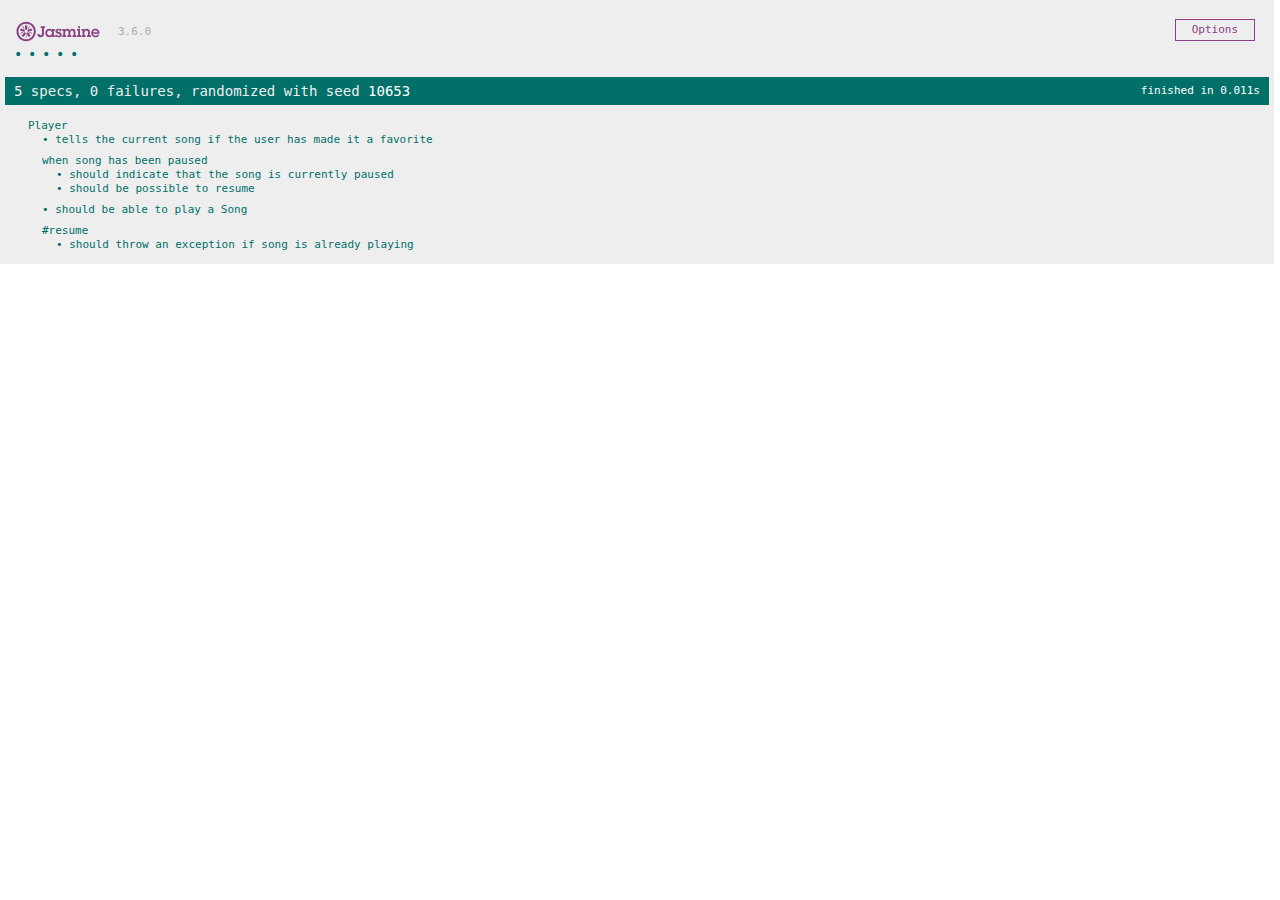
==== Jasmine/SpecRunner.html @ 0d96dcc0 "Setting up Jasmine" ====
<!DOCTYPE html>
<html>
<head>
  <meta charset="utf-8">
  <title>Jasmine Spec Runner v3.6.0</title>

  <link rel="shortcut icon" type="image/png" href="lib/jasmine-3.6.0/jasmine_favicon.png">
  <link rel="stylesheet" href="lib/jasmine-3.6.0/jasmine.css">

  <script src="lib/jasmine-3.6.0/jasmine.js"></script>
  <script src="lib/jasmine-3.6.0/jasmine-html.js"></script>
  <script src="lib/jasmine-3.6.0/boot.js"></script>

  <!-- include source files here... -->
  <script src="src/Player.js"></script>
  <script src="src/Song.js"></script>

  <!-- include spec files here... -->
  <script src="spec/SpecHelper.js"></script>
  <script src="spec/PlayerSpec.js"></script>

</head>

<body>
</body>
</html>
---- Jasmine/lib/jasmine-3.6.0/jasmine.css ----
@charset "UTF-8";
body { overflow-y: scroll; }

.jasmine_html-reporter { width: 100%; background-color: #eee; padding: 5px; margin: -8px; font-size: 11px; font-family: Monaco, "Lucida Console", monospace; line-height: 14px; color: #333; }

.jasmine_html-reporter a { text-decoration: none; }

.jasmine_html-reporter a:hover { text-decoration: underline; }

.jasmine_html-reporter p, .jasmine_html-reporter h1, .jasmine_html-reporter h2, .jasmine_html-reporter h3, .jasmine_html-reporter h4, .jasmine_html-reporter h5, .jasmine_html-reporter h6 { margin: 0; line-height: 14px; }

.jasmine_html-reporter .jasmine-banner, .jasmine_html-reporter .jasmine-symbol-summary, .jasmine_html-reporter .jasmine-summary, .jasmine_html-reporter .jasmine-result-message, .jasmine_html-reporter .jasmine-spec .jasmine-description, .jasmine_html-reporter .jasmine-spec-detail .jasmine-description, .jasmine_html-reporter .jasmine-alert .jasmine-bar, .jasmine_html-reporter .jasmine-stack-trace { padding-left: 9px; padding-right: 9px; }

.jasmine_html-reporter .jasmine-banner { position: relative; }

.jasmine_html-reporter .jasmine-banner .jasmine-title { background: url("[data-uri]") no-repeat; background: url("[data-uri]") no-repeat, none; -moz-background-size: 100%; -o-background-size: 100%; -webkit-background-size: 100%; background-size: 100%; display: block; float: left; width: 90px; height: 25px; }

.jasmine_html-reporter .jasmine-banner .jasmine-version { margin-left: 14px; position: relative; top: 6px; }

.jasmine_html-reporter #jasmine_content { position: fixed; right: 100%; }

.jasmine_html-reporter .jasmine-version { color: #aaa; }

.jasmine_html-reporter .jasmine-banner { margin-top: 14px; }

.jasmine_html-reporter .jasmine-duration { color: #fff; float: right; line-height: 28px; padding-right: 9px; }

.jasmine_html-reporter .jasmine-symbol-summary { overflow: hidden; margin: 14px 0; }

.jasmine_html-reporter .jasmine-symbol-summary li { display: inline-block; height: 10px; width: 14px; font-size: 16px; }

.jasmine_html-reporter .jasmine-symbol-summary li.jasmine-passed { font-size: 14px; }

.jasmine_html-reporter .jasmine-symbol-summary li.jasmine-passed:before { color: #007069; content: "•"; }

.jasmine_html-reporter .jasmine-symbol-summary li.jasmine-failed { line-height: 9px; }

.jasmine_html-reporter .jasmine-symbol-summary li.jasmine-failed:before { color: #ca3a11; content: "×"; font-weight: bold; margin-left: -1px; }

.jasmine_html-reporter .jasmine-symbol-summary li.jasmine-excluded { font-size: 14px; }

.jasmine_html-reporter .jasmine-symbol-summary li.jasmine-excluded:before { color: #bababa; content: "•"; }

.jasmine_html-reporter .jasmine-symbol-summary li.jasmine-excluded-no-display { font-size: 14px; display: none; }

.jasmine_html-reporter .jasmine-symbol-summary li.jasmine-pending { line-height: 17px; }

.jasmine_html-reporter .jasmine-symbol-summary li.jasmine-pending:before { color: #ba9d37; content: "*"; }

.jasmine_html-reporter .jasmine-symbol-summary li.jasmine-empty { font-size: 14px; }

.jasmine_html-reporter .jasmine-symbol-summary li.jasmine-empty:before { color: #ba9d37; content: "•"; }

.jasmine_html-reporter .jasmine-run-options { float: right; margin-right: 5px; border: 1px solid #8a4182; color: #8a4182; position: relative; line-height: 20px; }

.jasmine_html-reporter .jasmine-run-options .jasmine-trigger { cursor: pointer; padding: 8px 16px; }

.jasmine_html-reporter .jasmine-run-options .jasmine-payload { position: absolute; display: none; right: -1px; border: 1px solid #8a4182; background-color: #eee; white-space: nowrap; padding: 4px 8px; }

.jasmine_html-reporter .jasmine-run-options .jasmine-payload.jasmine-open { display: block; }

.jasmine_html-reporter .jasmine-bar { line-height: 28px; font-size: 14px; display: block; color: #eee; }

.jasmine_html-reporter .jasmine-bar.jasmine-failed, .jasmine_html-reporter .jasmine-bar.jasmine-errored { background-color: #ca3a11; border-bottom: 1px solid #eee; }

.jasmine_html-reporter .jasmine-bar.jasmine-passed { background-color: #007069; }

.jasmine_html-reporter .jasmine-bar.jasmine-incomplete { background-color: #bababa; }

.jasmine_html-reporter .jasmine-bar.jasmine-skipped { background-color: #bababa; }

.jasmine_html-reporter .jasmine-bar.jasmine-warning { background-color: #ba9d37; color: #333; }

.jasmine_html-reporter .jasmine-bar.jasmine-menu { background-color: #fff; color: #aaa; }

.jasmine_html-reporter .jasmine-bar.jasmine-menu a { color: #333; }

.jasmine_html-reporter .jasmine-bar a { color: white; }

.jasmine_html-reporter.jasmine-spec-list .jasmine-bar.jasmine-menu.jasmine-failure-list, .jasmine_html-reporter.jasmine-spec-list .jasmine-results .jasmine-failures { display: none; }

.jasmine_html-reporter.jasmine-failure-list .jasmine-bar.jasmine-menu.jasmine-spec-list, .jasmine_html-reporter.jasmine-failure-list .jasmine-summary { display: none; }

.jasmine_html-reporter .jasmine-results { margin-top: 14px; }

.jasmine_html-reporter .jasmine-summary { margin-top: 14px; }

.jasmine_html-reporter .jasmine-summary ul { list-style-type: none; margin-left: 14px; padding-top: 0; padding-left: 0; }

.jasmine_html-reporter .jasmine-summary ul.jasmine-suite { margin-top: 7px; margin-bottom: 7px; }

.jasmine_html-reporter .jasmine-summary li.jasmine-passed a { color: #007069; }

.jasmine_html-reporter .jasmine-summary li.jasmine-failed a { color: #ca3a11; }

.jasmine_html-reporter .jasmine-summary li.jasmine-empty a { color: #ba9d37; }

.jasmine_html-reporter .jasmine-summary li.jasmine-pending a { color: #ba9d37; }

.jasmine_html-reporter .jasmine-summary li.jasmine-excluded a { color: #bababa; }

.jasmine_html-reporter .jasmine-specs li.jasmine-passed a:before { content: "• "; }

.jasmine_html-reporter .jasmine-specs li.jasmine-failed a:before { content: "× "; }

.jasmine_html-reporter .jasmine-specs li.jasmine-empty a:before { content: "* "; }

.jasmine_html-reporter .jasmine-specs li.jasmine-pending a:before { content: "• "; }

.jasmine_html-reporter .jasmine-specs li.jasmine-excluded a:before { content: "• "; }

.jasmine_html-reporter .jasmine-description + .jasmine-suite { margin-top: 0; }

.jasmine_html-reporter .jasmine-suite { margin-top: 14px; }

.jasmine_html-reporter .jasmine-suite a { color: #333; }

.jasmine_html-reporter .jasmine-failures .jasmine-spec-detail { margin-bottom: 28px; }

.jasmine_html-reporter .jasmine-failures .jasmine-spec-detail .jasmine-description { background-color: #ca3a11; color: white; }

.jasmine_html-reporter .jasmine-failures .jasmine-spec-detail .jasmine-description a { color: white; }

.jasmine_html-reporter .jasmine-result-message { padding-top: 14px; color: #333; white-space: pre-wrap; }

.jasmine_html-reporter .jasmine-result-message span.jasmine-result { display: block; }

.jasmine_html-reporter .jasmine-stack-trace { margin: 5px 0 0 0; max-height: 224px; overflow: auto; line-height: 18px; color: #666; border: 1px solid #ddd; background: white; white-space: pre; }
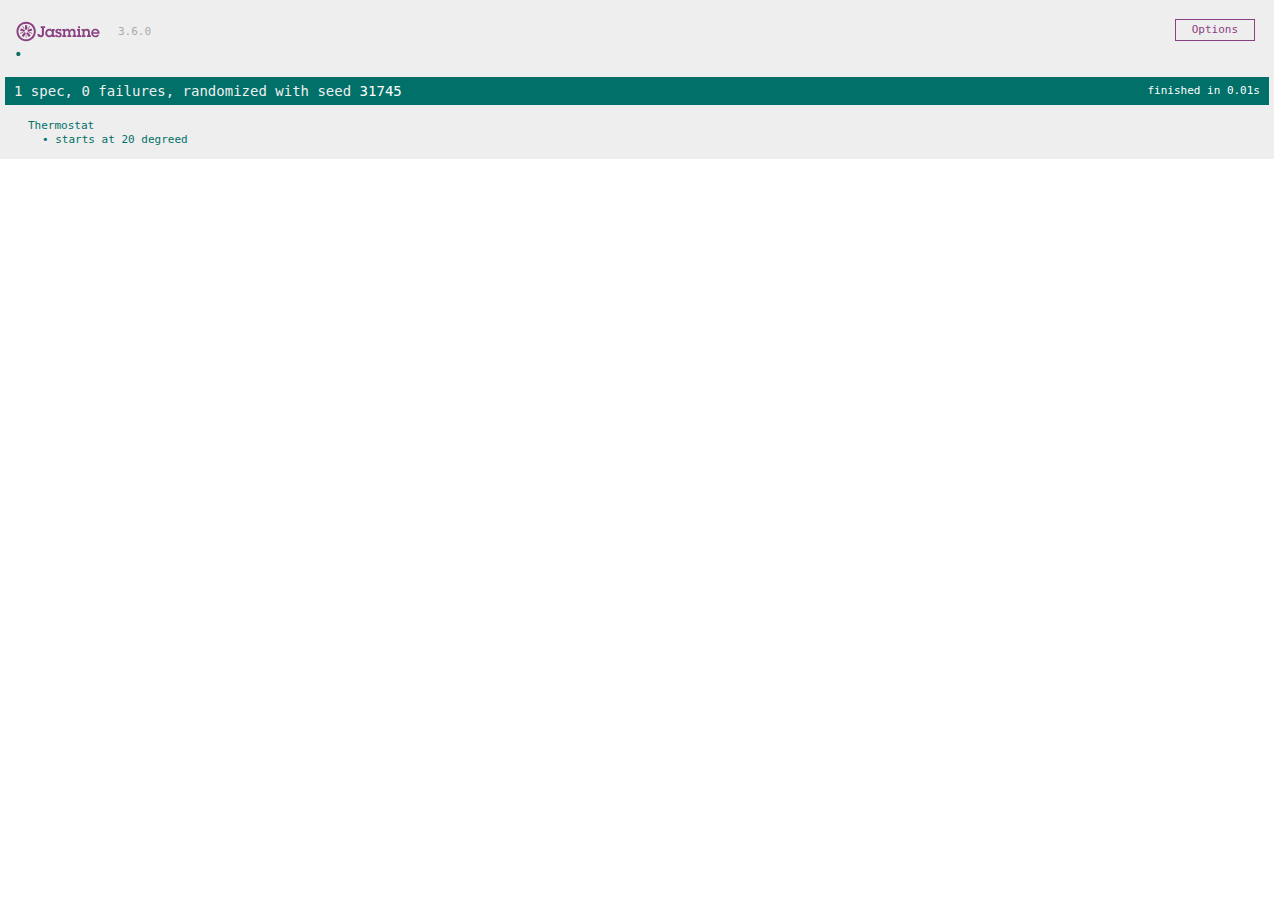
==== commit 68468617: "Temp starts at 20 degrees" ====
--- a/Jasmine/SpecRunner.html
+++ b/Jasmine/SpecRunner.html
@@ -12,12 +12,9 @@
   <script src="lib/jasmine-3.6.0/boot.js"></script>
 
   <!-- include source files here... -->
-  <script src="src/Player.js"></script>
-  <script src="src/Song.js"></script>
-
+<script src="src/thermostat.js"></script>
   <!-- include spec files here... -->
-  <script src="spec/SpecHelper.js"></script>
-  <script src="spec/PlayerSpec.js"></script>
+  <script src="spec/thermostatSpec.js"></script>
 
 </head>
 
